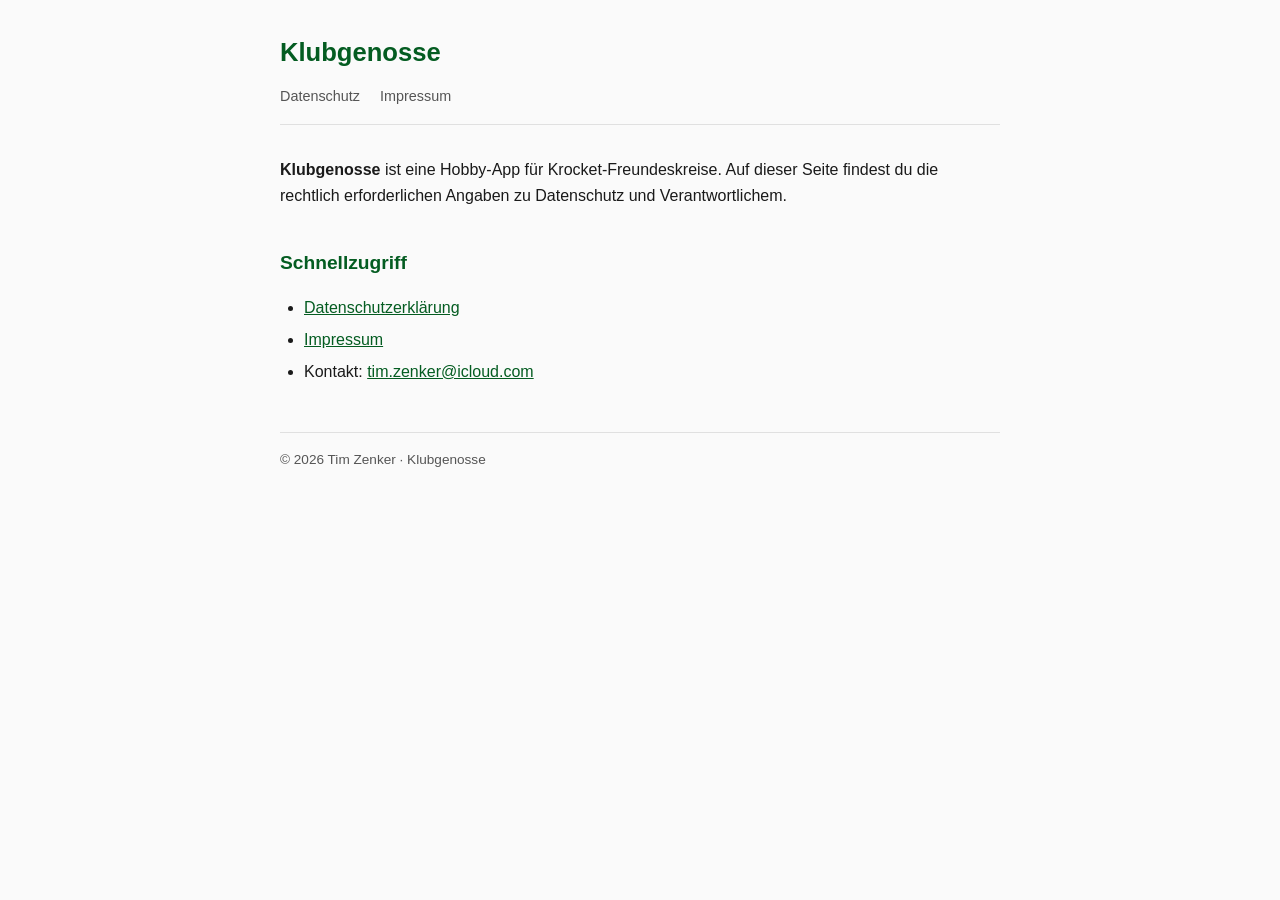
==== index.html @ 74a87041 "Initial: Datenschutzerklärung + Impressum für Klubgenosse" ====
<!DOCTYPE html>
<html lang="de">
<head>
  <meta charset="UTF-8">
  <meta name="viewport" content="width=device-width, initial-scale=1.0">
  <title>Klubgenosse — Rechtliches</title>
  <link rel="stylesheet" href="style.css">
</head>
<body>
  <main>
    <header>
      <h1>Klubgenosse</h1>
      <nav>
        <a href="datenschutz.html">Datenschutz</a>
        <a href="impressum.html">Impressum</a>
      </nav>
    </header>

    <p>
      <strong>Klubgenosse</strong> ist eine Hobby-App für Krocket-Freundeskreise.
      Auf dieser Seite findest du die rechtlich erforderlichen Angaben zu Datenschutz und Verantwortlichem.
    </p>

    <h2>Schnellzugriff</h2>
    <ul>
      <li><a href="datenschutz.html">Datenschutzerklärung</a></li>
      <li><a href="impressum.html">Impressum</a></li>
      <li>Kontakt: <a href="mailto:tim.zenker@icloud.com">tim.zenker@icloud.com</a></li>
    </ul>

    <footer>
      © 2026 Tim Zenker · Klubgenosse
    </footer>
  </main>
</body>
</html>
---- style.css ----
:root {
  --color-bg: #fafafa;
  --color-fg: #1a1a1a;
  --color-muted: #555;
  --color-accent: #045C21;
  --color-border: #e0e0e0;
  --max-width: 720px;
}

* { box-sizing: border-box; }

body {
  font-family: -apple-system, BlinkMacSystemFont, "Segoe UI", Roboto, Helvetica, Arial, sans-serif;
  background: var(--color-bg);
  color: var(--color-fg);
  line-height: 1.6;
  margin: 0;
  padding: 2rem 1rem;
}

main {
  max-width: var(--max-width);
  margin: 0 auto;
}

header {
  border-bottom: 1px solid var(--color-border);
  padding-bottom: 1rem;
  margin-bottom: 2rem;
}

header h1 {
  margin: 0;
  font-size: 1.6rem;
  color: var(--color-accent);
}

header nav {
  margin-top: 0.75rem;
  font-size: 0.9rem;
}

header nav a {
  color: var(--color-muted);
  text-decoration: none;
  margin-right: 1rem;
}

header nav a:hover {
  color: var(--color-accent);
  text-decoration: underline;
}

h2 {
  margin-top: 2.5rem;
  font-size: 1.2rem;
  color: var(--color-accent);
}

h3 {
  margin-top: 1.5rem;
  font-size: 1rem;
}

a {
  color: var(--color-accent);
}

ul {
  padding-left: 1.5rem;
}

li {
  margin-bottom: 0.4rem;
}

footer {
  margin-top: 3rem;
  padding-top: 1rem;
  border-top: 1px solid var(--color-border);
  font-size: 0.85rem;
  color: var(--color-muted);
}

code {
  background: #efefef;
  padding: 0.1rem 0.3rem;
  border-radius: 3px;
  font-size: 0.9em;
}
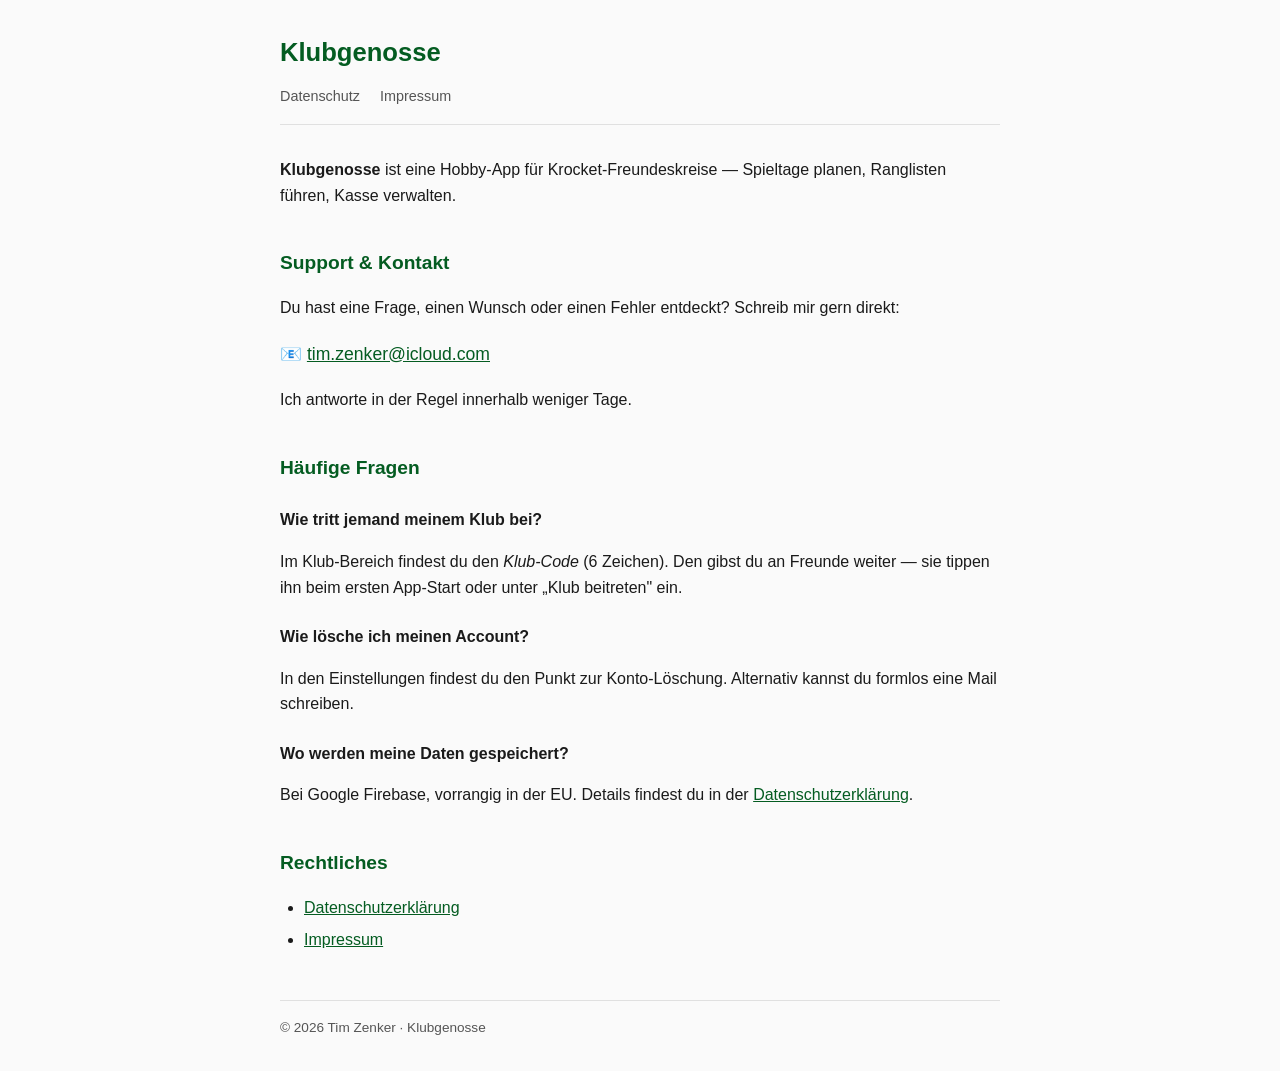
==== commit 4ffdf39c: "Support-Seite ausbauen mit FAQ + Kontakt-Mail" ====
--- a/index.html
+++ b/index.html
@@ -3,7 +3,7 @@
 <head>
   <meta charset="UTF-8">
   <meta name="viewport" content="width=device-width, initial-scale=1.0">
-  <title>Klubgenosse — Rechtliches</title>
+  <title>Klubgenosse — Support &amp; Kontakt</title>
   <link rel="stylesheet" href="style.css">
 </head>
 <body>
@@ -17,15 +17,41 @@
     </header>
 
     <p>
-      <strong>Klubgenosse</strong> ist eine Hobby-App für Krocket-Freundeskreise.
-      Auf dieser Seite findest du die rechtlich erforderlichen Angaben zu Datenschutz und Verantwortlichem.
+      <strong>Klubgenosse</strong> ist eine Hobby-App für Krocket-Freundeskreise — Spieltage planen, Ranglisten führen, Kasse verwalten.
     </p>
 
-    <h2>Schnellzugriff</h2>
+    <h2>Support &amp; Kontakt</h2>
+    <p>
+      Du hast eine Frage, einen Wunsch oder einen Fehler entdeckt? Schreib mir gern direkt:
+    </p>
+    <p style="font-size: 1.1rem; margin: 1.2rem 0;">
+      📧 <a href="mailto:tim.zenker@icloud.com">tim.zenker@icloud.com</a>
+    </p>
+    <p>
+      Ich antworte in der Regel innerhalb weniger Tage.
+    </p>
+
+    <h2>Häufige Fragen</h2>
+
+    <h3>Wie tritt jemand meinem Klub bei?</h3>
+    <p>
+      Im Klub-Bereich findest du den <em>Klub-Code</em> (6 Zeichen). Den gibst du an Freunde weiter — sie tippen ihn beim ersten App-Start oder unter „Klub beitreten" ein.
+    </p>
+
+    <h3>Wie lösche ich meinen Account?</h3>
+    <p>
+      In den Einstellungen findest du den Punkt zur Konto-Löschung. Alternativ kannst du formlos eine Mail schreiben.
+    </p>
+
+    <h3>Wo werden meine Daten gespeichert?</h3>
+    <p>
+      Bei Google Firebase, vorrangig in der EU. Details findest du in der <a href="datenschutz.html">Datenschutzerklärung</a>.
+    </p>
+
+    <h2>Rechtliches</h2>
     <ul>
       <li><a href="datenschutz.html">Datenschutzerklärung</a></li>
       <li><a href="impressum.html">Impressum</a></li>
-      <li>Kontakt: <a href="mailto:tim.zenker@icloud.com">tim.zenker@icloud.com</a></li>
     </ul>
 
     <footer>
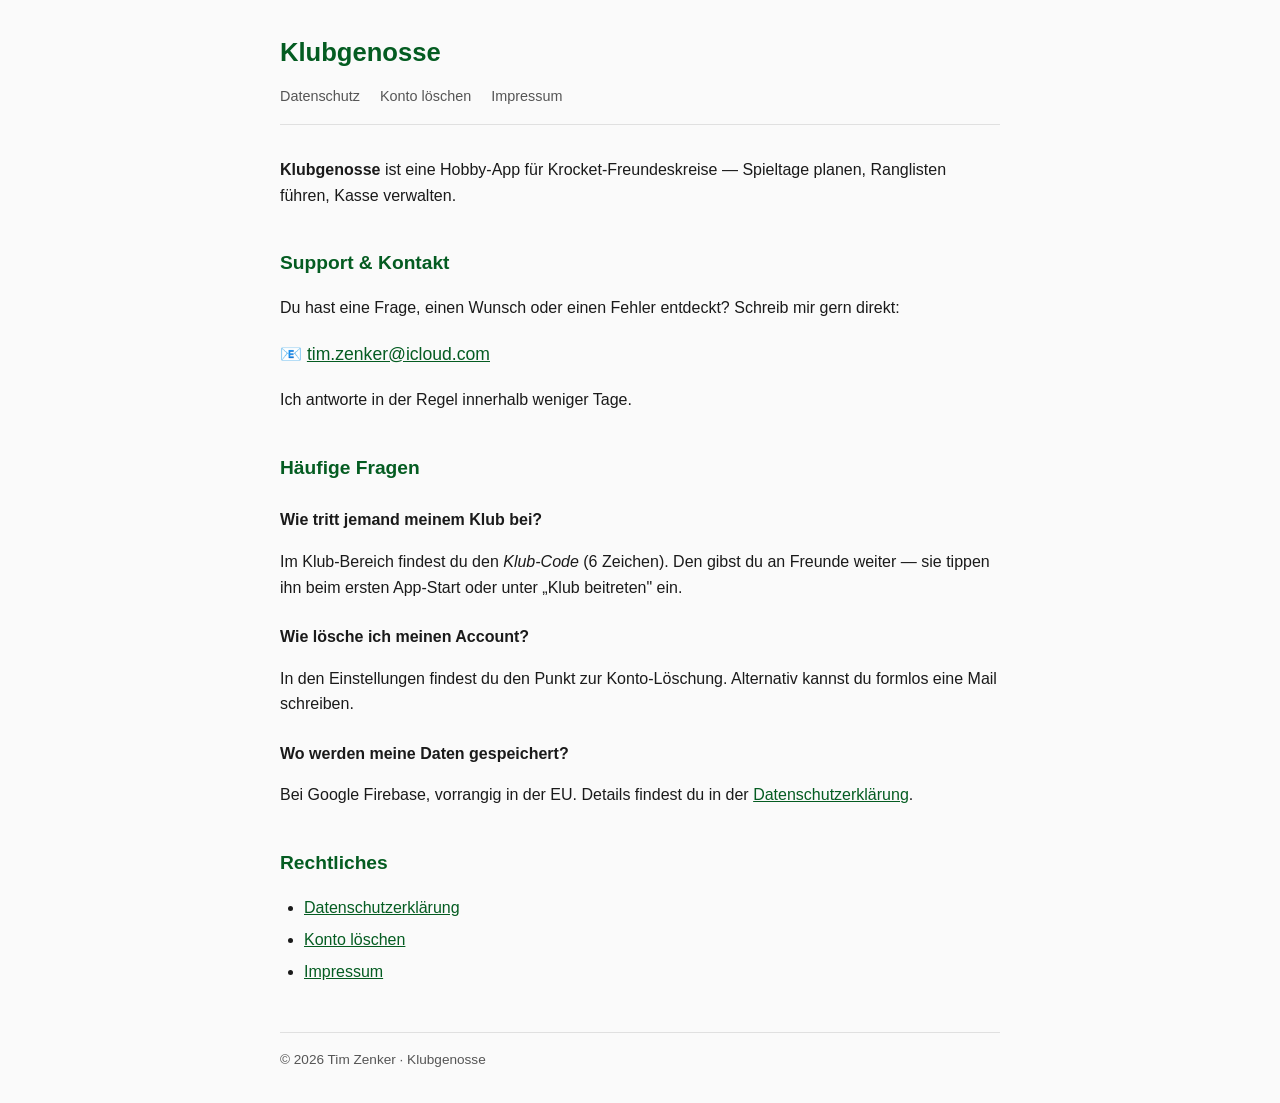
==== commit f069a9ea: "Konto-Löschanfrage-Seite ergänzt (Pflicht für Google Play)" ====
--- a/index.html
+++ b/index.html
@@ -12,6 +12,7 @@
       <h1>Klubgenosse</h1>
       <nav>
         <a href="datenschutz.html">Datenschutz</a>
+        <a href="loeschanfrage.html">Konto löschen</a>
         <a href="impressum.html">Impressum</a>
       </nav>
     </header>
@@ -51,6 +52,7 @@
     <h2>Rechtliches</h2>
     <ul>
       <li><a href="datenschutz.html">Datenschutzerklärung</a></li>
+      <li><a href="loeschanfrage.html">Konto löschen</a></li>
       <li><a href="impressum.html">Impressum</a></li>
     </ul>
 
